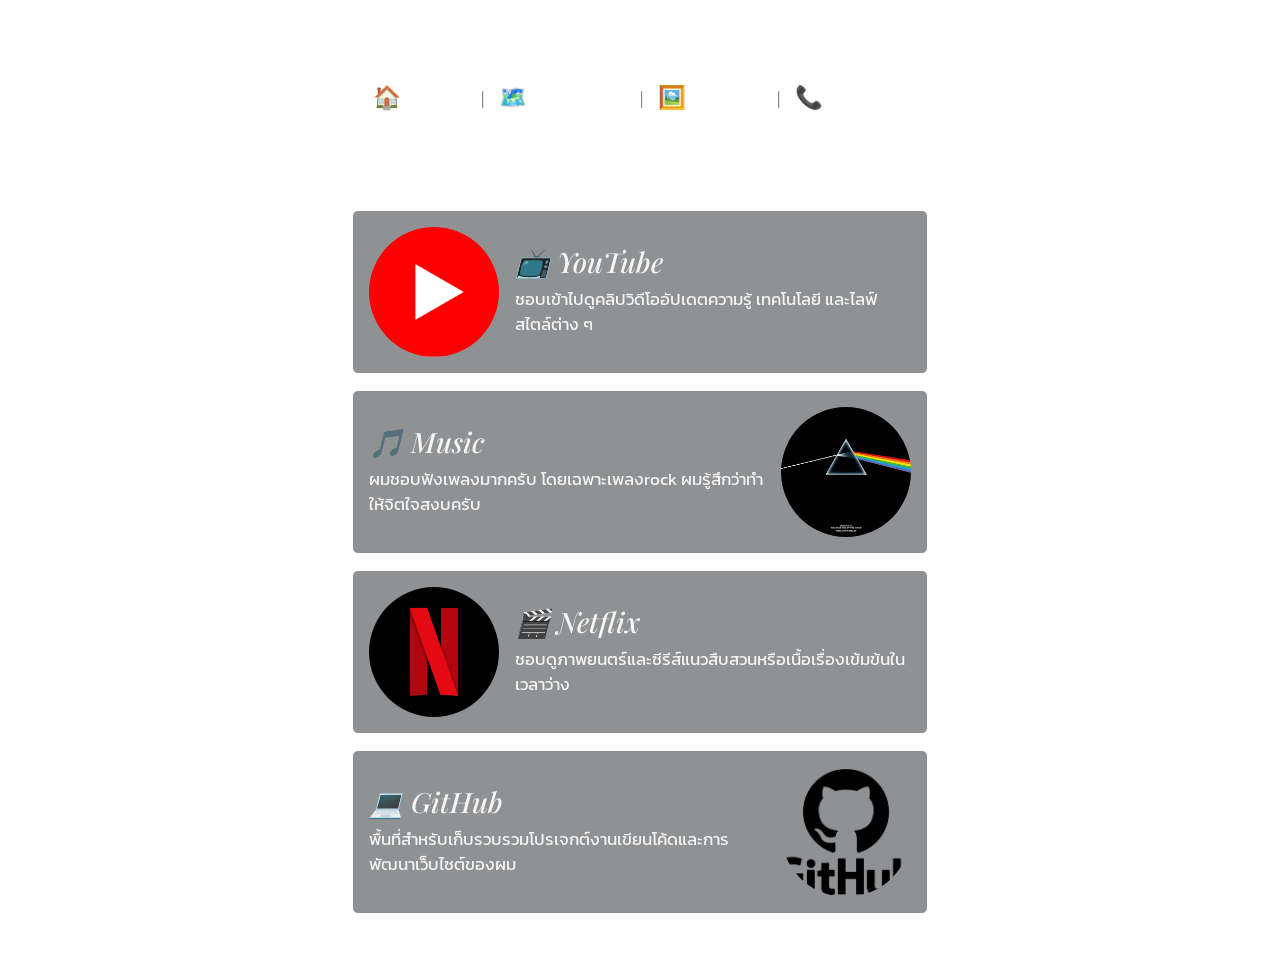
==== favorites.html @ c1791a15 "finished" ====
<!DOCTYPE html>
<html lang="en">
  <head>
    <meta charset="UTF-8" />
    <meta name="viewport" content="width=device-width, initial-scale=1.0" />
     <link href="https://cdn.jsdelivr.net/npm/bootstrap@5.3.8/dist/css/bootstrap.min.css" rel="stylesheet" integrity="sha384-sRIl4kxILFvY47J16cr9ZwB07vP4J8+LH7qKQnuqkuIAvNWLzeN8tE5YBujZqJLB" crossorigin="anonymous">
    <script src="https://cdn.jsdelivr.net/npm/bootstrap@5.3.8/dist/js/bootstrap.bundle.min.js" integrity="sha384-FKyoEForCGlyvwx9Hj09JcYn3nv7wiPVlz7YYwJrWVcXK/BmnVDxM+D2scQbITxI" crossorigin="anonymous"></script>
      <link rel="stylesheet" href="style.css" />
    <title>My Portfolio - Favorites</title>
  </head>
  <body>
    <h2 class="center-header mt-4">My Portfolio</h2> 
    
    <p class="text-center">
      <a href="index.html" class="nav-link-custom">🏠 Home</a> |
      <a href="favorites.html" class="nav-link-custom">🗺️ Favorites</a> |
      <a href="gallery.html" class="nav-link-custom">🖼️ Gallery</a> |
      <a href="contact.html" class="nav-link-custom">📞 Contact</a>
    </p>

    <h3 class="center-header my-4">Favorites</h3>
    
    <div class="container" style="max-width: 600px;">
  
  <div class="d-flex align-items-center bg-dark bg-opacity-50 border border-white p-3 mb-3 rounded">
    <div class="flex-shrink-0 me-3">
      <img class="profile-img" src="img/youtube.png">
    </div>
    <div>
      <h3><a href="https://www.youtube.com" target="_blank" style="color: whitesmoke; text-decoration: none; font-style: oblique;">📺 YouTube</a></h3>
      <p class="text-box text-start">ชอบเข้าไปดูคลิปวิดีโออัปเดตความรู้ เทคโนโลยี และไลฟ์สไตล์ต่าง ๆ</p>
    </div>
  </div>

  <div class="d-flex flex-row-reverse align-items-center bg-dark bg-opacity-50 border border-white p-3 mb-3 rounded">
    <div class="flex-shrink-0 ms-3">
      <img class="profile-img" src="img/pink.jpg" alt="music" >
    </div>
    <div class="flex-grow-1">
      <h3><a href="https://music.apple.com/us/artist/pink-floyd/487143" target="_blank" style="color: whitesmoke; text-decoration: none; font-style: oblique;">🎵 Music</a></h3>
      <p class="text-box text-start">ผมชอบฟังเพลงมากครับ โดยเฉพาะเพลงrock ผมรู้สึกว่าทําให้จิตใจสงบครับ</p>
    </div>
  </div>

  <div class="d-flex align-items-center bg-dark bg-opacity-50 border border-white p-3 mb-3 rounded">
    <div class="flex-shrink-0 me-3">
      <img class="profile-img" src="img/images (1).png" alt="netflix">
    </div>
    <div>
      <h3><a href="https://www.netflix.com" target="_blank" style="color: whitesmoke; text-decoration: none; font-style: oblique;">🎬 Netflix</a></h3>
      <p class="text-box text-start">ชอบดูภาพยนตร์และซีรีส์แนวสืบสวนหรือเนื้อเรื่องเข้มข้นในเวลาว่าง</p>
    </div>
  </div>

  <div class="d-flex flex-row-reverse align-items-center bg-dark bg-opacity-50 border border-white p-3 mb-5 rounded">
    <div class="flex-shrink-0 ms-3">
      <img class="profile-img" src="img/GitHub-logo.png" alt="github">
    </div>
    <div class="flex-grow-1">
      <h3><a href="https://github.com/plume25-dev" target="_blank" style="color: whitesmoke; text-decoration: none; font-style: oblique;">💻 GitHub</a></h3>
      <p class="text-box text-start">พื้นที่สำหรับเก็บรวบรวมโปรเจกต์งานเขียนโค้ดและการพัฒนาเว็บไซต์ของผม</p>
    </div>
  </div>
</div>
  </body>
</html>
---- style.css ----
@import url('https://fonts.googleapis.com/css2?family=Playfair+Display:ital,wght@0,400..900;1,400..900&display=swap');
@import url('https://fonts.googleapis.com/css2?family=Kanit:wght@300;400;500;700&display=swap');

.center-header {
  color: white;
  text-align: center;
  font-style: italic;
  font-size: 2.5rem;
  font-family: 'Playfair Display', sans-serif;
}

body {
  font-family: 'Playfair Display', sans-serif;
  background-image: url('https://images.unsplash.com/photo-1578637387939-43c525550085?q=80&w=2070&auto=format&fit=crop');
  background-size: cover;
  background-position: center;
  background-repeat: no-repeat; 
  background-attachment: fixed;
}

.profile-img {
  width: 130px;
  height: 130px;
  border-radius: 50%;
  object-fit: cover;
}

.text-box {
  font-family: 'Kanit', sans-serif; 
  font-size: 17px;
  color: whitesmoke;
  margin-bottom: 0;
}
.normal-text {
  font-family: 'Kanit', sans-serif; 
  font-size: 17px;
  color: rgb(0, 0, 0);
  margin-bottom: 0;
}
.nav-link-custom {
  color: white;
  text-decoration: none;
  font-size: 1.4rem;
  margin: 0 10px;
}
.nav-link-custom:hover {
  color: cornsilk;
}

.gallery-img {
  width: 100%;        
  height: 400px;      
  object-fit: cover;  
}

.d-flex.justify-content-center.gap-5.fw-bold.my-4 a {
  color: white;
  text-decoration: none;
}
.d-flex.justify-content-center.gap-5.fw-bold.my-4 a:hover {
  color: lightgray;
}
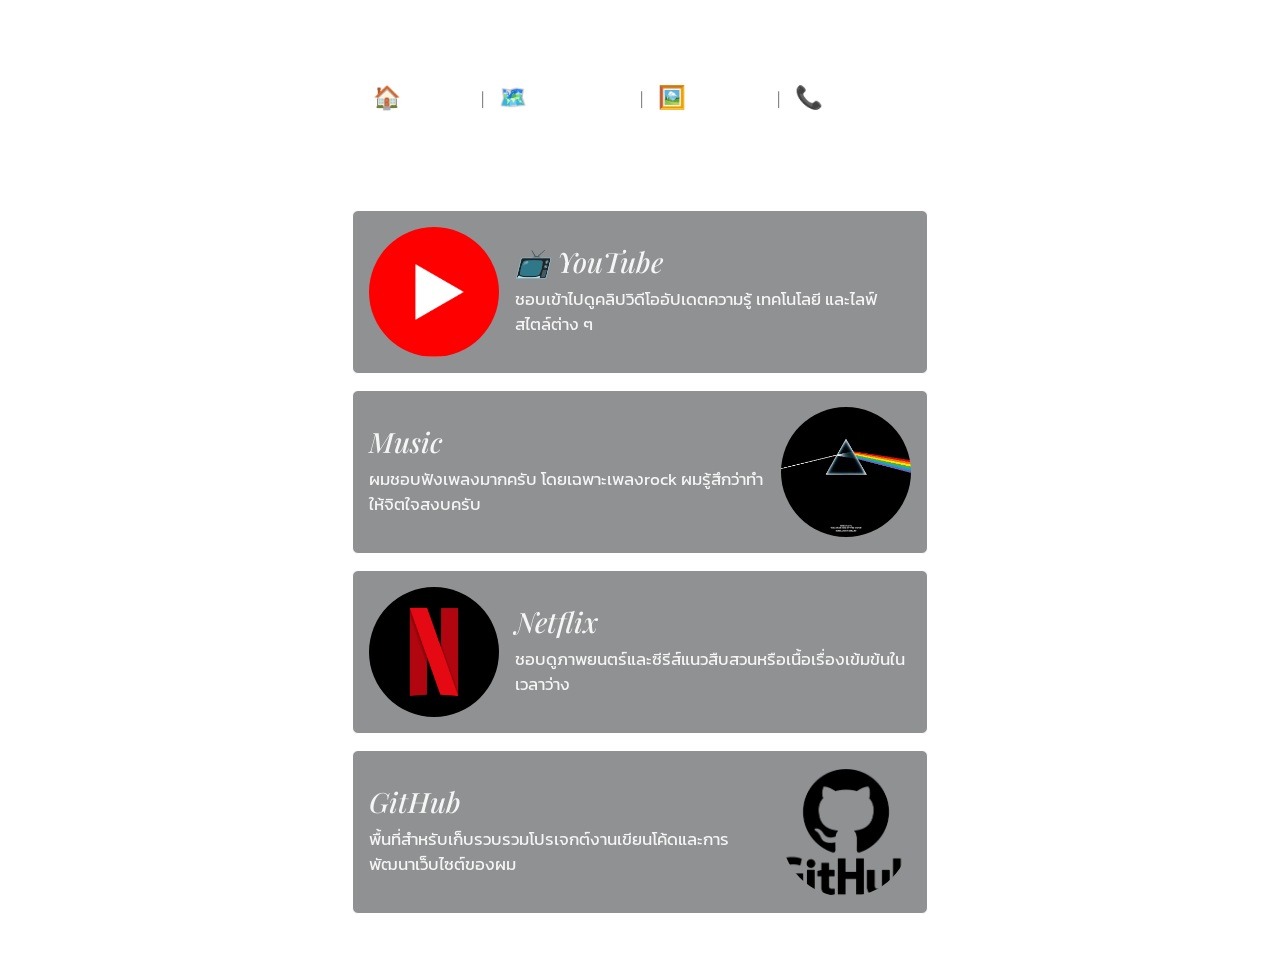
==== commit e632b3a0: "finised" ====
--- a/favorites.html
+++ b/favorites.html
@@ -37,7 +37,7 @@
       <img class="profile-img" src="img/pink.jpg" alt="music" >
     </div>
     <div class="flex-grow-1">
-      <h3><a href="https://music.apple.com/us/artist/pink-floyd/487143" target="_blank" style="color: whitesmoke; text-decoration: none; font-style: oblique;">🎵 Music</a></h3>
+      <h3><a href="https://music.apple.com/us/artist/pink-floyd/487143" target="_blank" style="color: whitesmoke; text-decoration: none; font-style: oblique;"> Music</a></h3>
       <p class="text-box text-start">ผมชอบฟังเพลงมากครับ โดยเฉพาะเพลงrock ผมรู้สึกว่าทําให้จิตใจสงบครับ</p>
     </div>
   </div>
@@ -47,7 +47,7 @@
       <img class="profile-img" src="img/images (1).png" alt="netflix">
     </div>
     <div>
-      <h3><a href="https://www.netflix.com" target="_blank" style="color: whitesmoke; text-decoration: none; font-style: oblique;">🎬 Netflix</a></h3>
+      <h3><a href="https://www.netflix.com" target="_blank" style="color: whitesmoke; text-decoration: none; font-style: oblique;"> Netflix</a></h3>
       <p class="text-box text-start">ชอบดูภาพยนตร์และซีรีส์แนวสืบสวนหรือเนื้อเรื่องเข้มข้นในเวลาว่าง</p>
     </div>
   </div>
@@ -57,7 +57,7 @@
       <img class="profile-img" src="img/GitHub-logo.png" alt="github">
     </div>
     <div class="flex-grow-1">
-      <h3><a href="https://github.com/plume25-dev" target="_blank" style="color: whitesmoke; text-decoration: none; font-style: oblique;">💻 GitHub</a></h3>
+      <h3><a href="https://github.com/plume25-dev" target="_blank" style="color: whitesmoke; text-decoration: none; font-style: oblique;"> GitHub</a></h3>
       <p class="text-box text-start">พื้นที่สำหรับเก็บรวบรวมโปรเจกต์งานเขียนโค้ดและการพัฒนาเว็บไซต์ของผม</p>
     </div>
   </div>
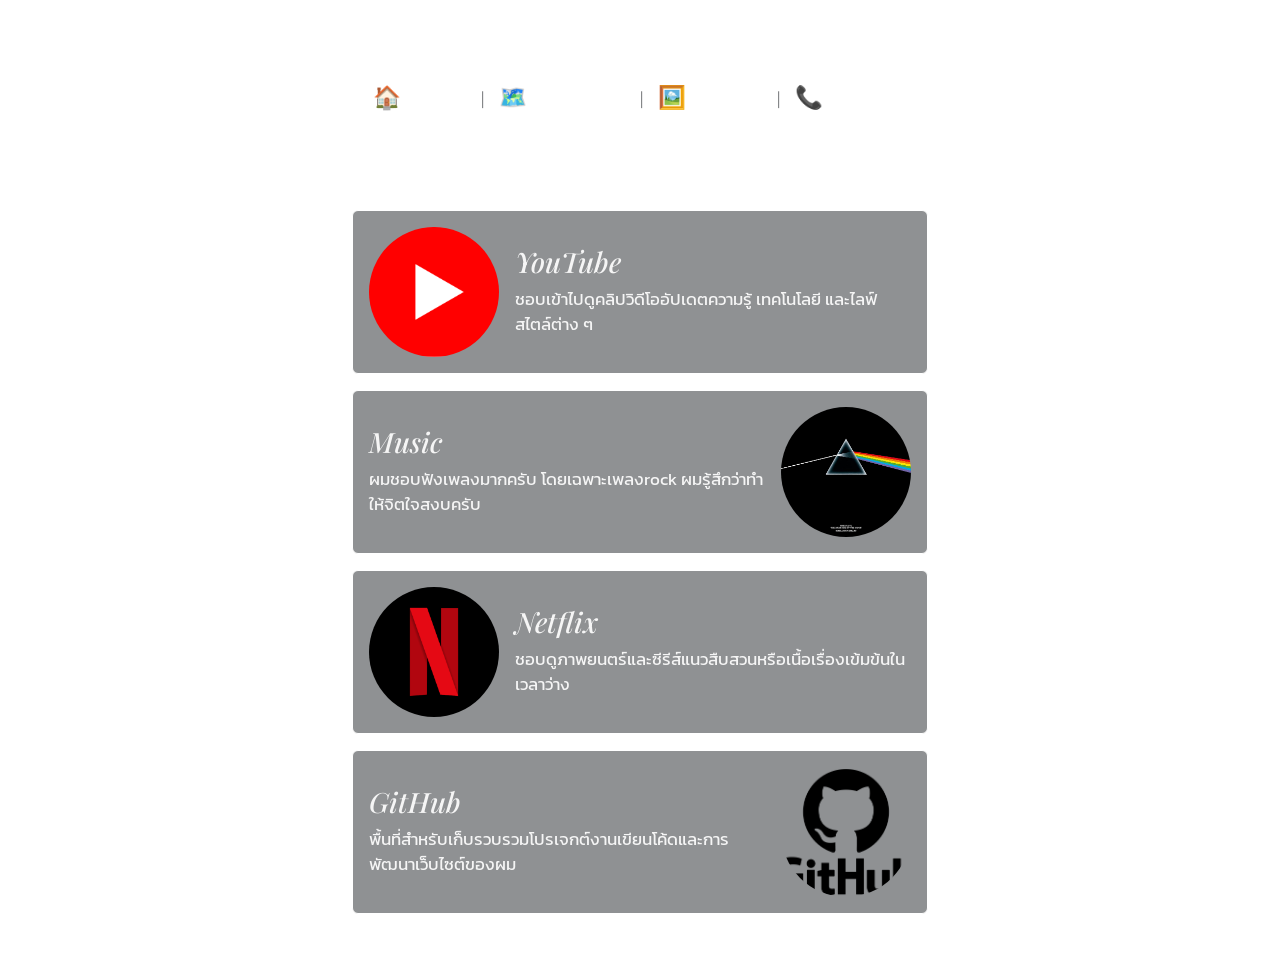
==== commit 594314fa: "finised" ====
--- a/favorites.html
+++ b/favorites.html
@@ -27,7 +27,7 @@
       <img class="profile-img" src="img/youtube.png">
     </div>
     <div>
-      <h3><a href="https://www.youtube.com" target="_blank" style="color: whitesmoke; text-decoration: none; font-style: oblique;">📺 YouTube</a></h3>
+      <h3><a href="https://www.youtube.com" target="_blank" style="color: whitesmoke; text-decoration: none; font-style: oblique;">YouTube</a></h3>
       <p class="text-box text-start">ชอบเข้าไปดูคลิปวิดีโออัปเดตความรู้ เทคโนโลยี และไลฟ์สไตล์ต่าง ๆ</p>
     </div>
   </div>
